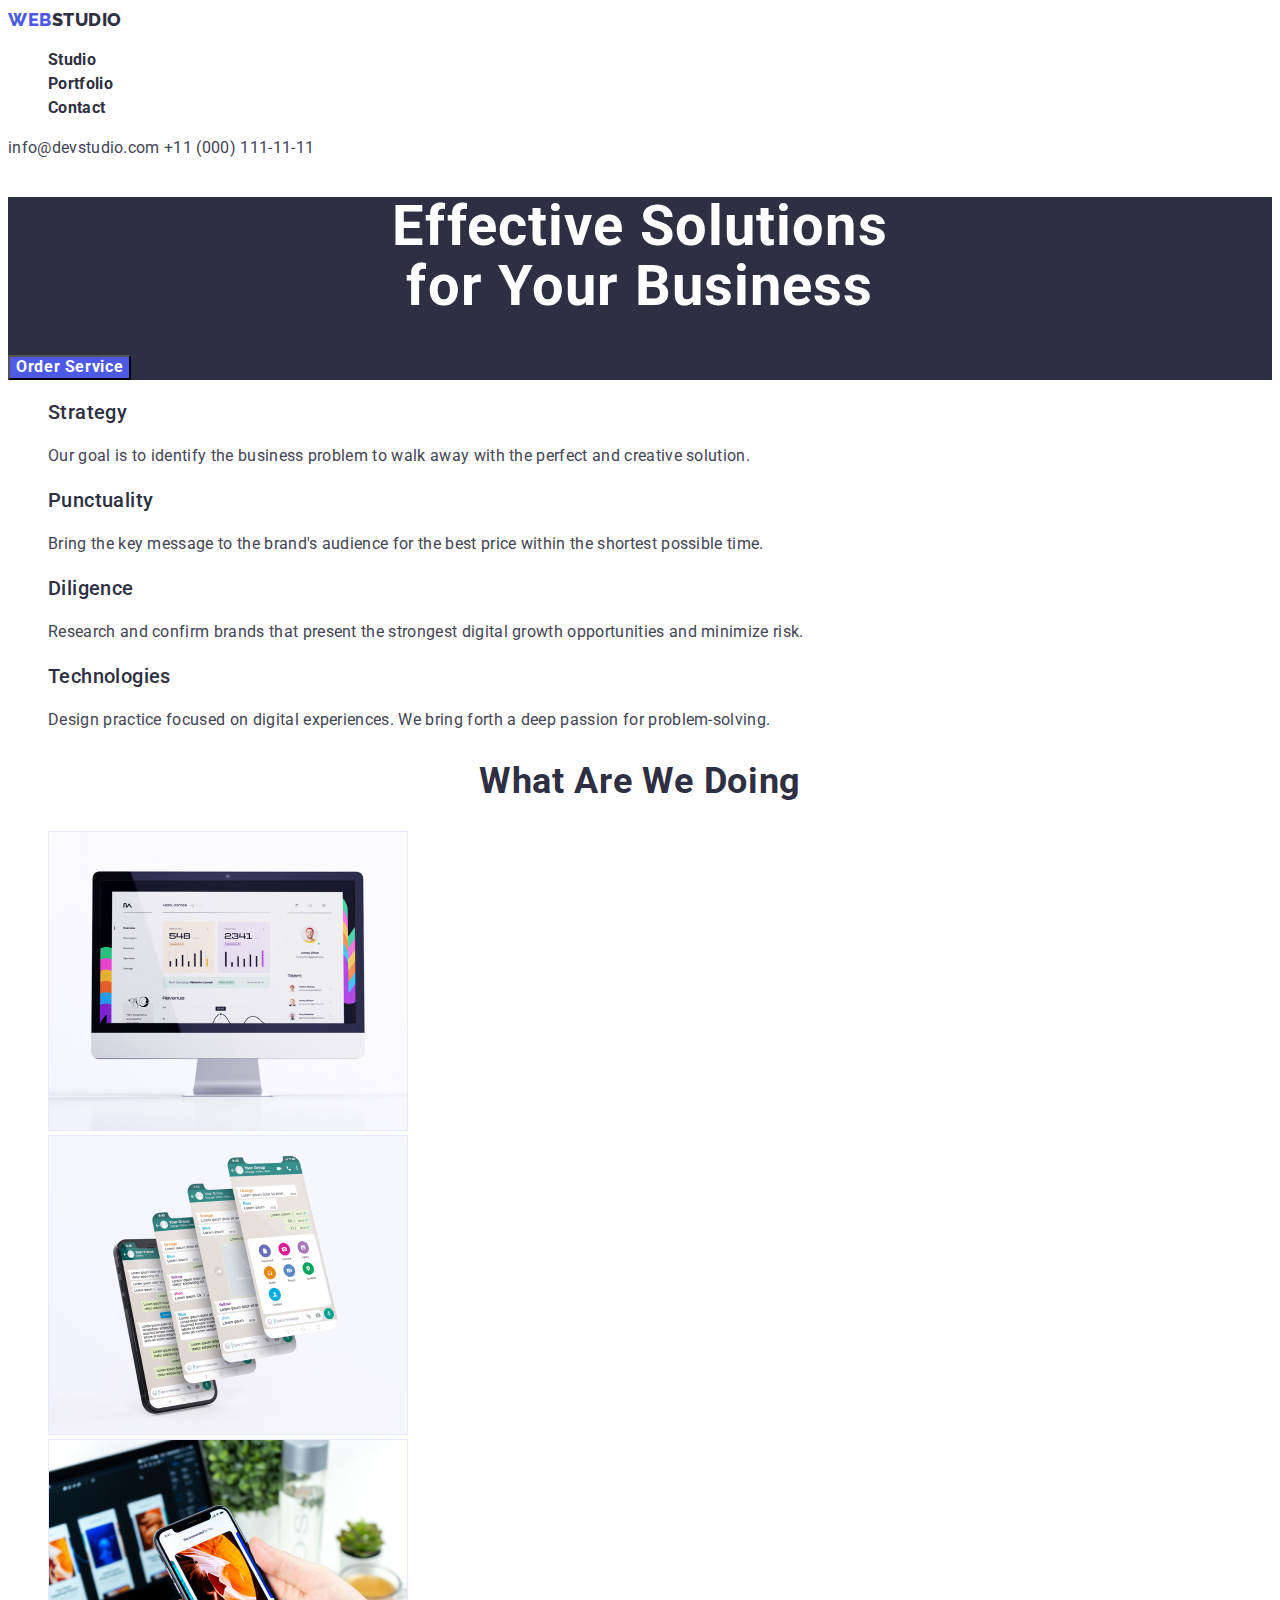
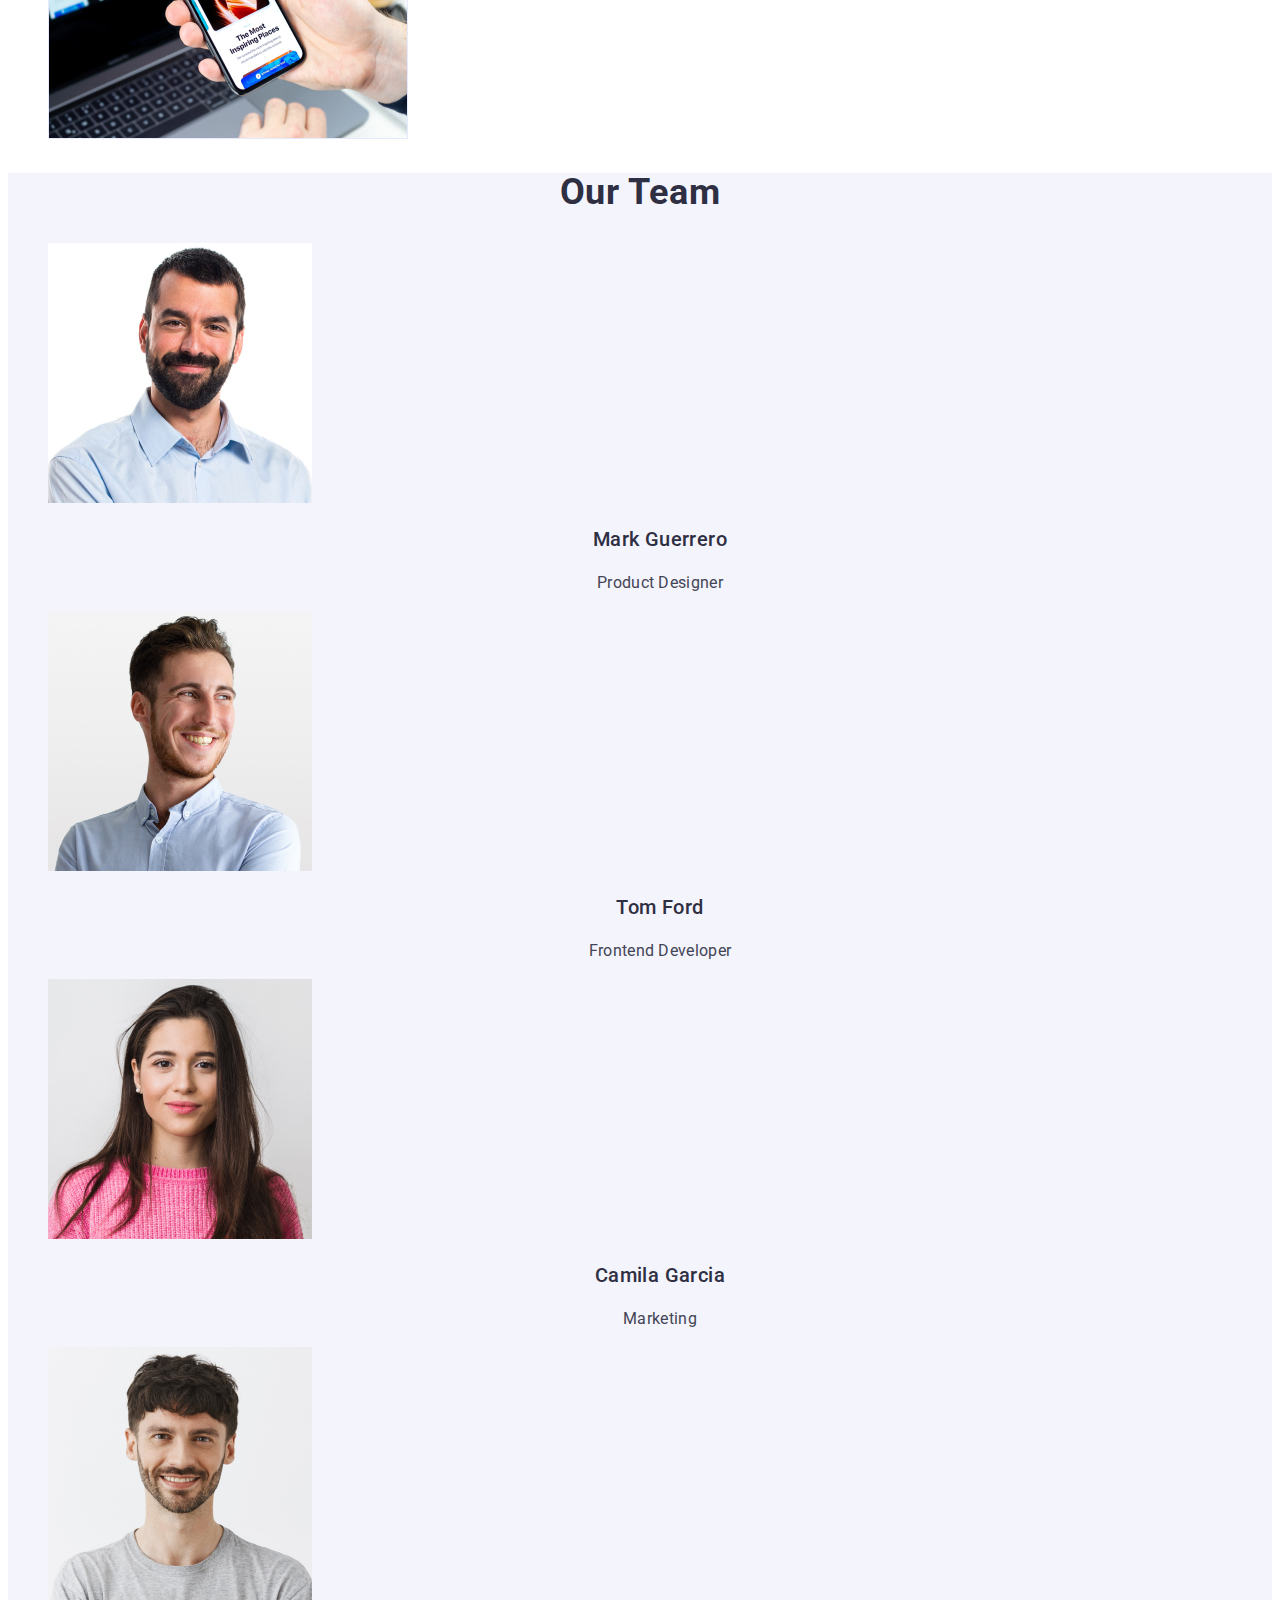
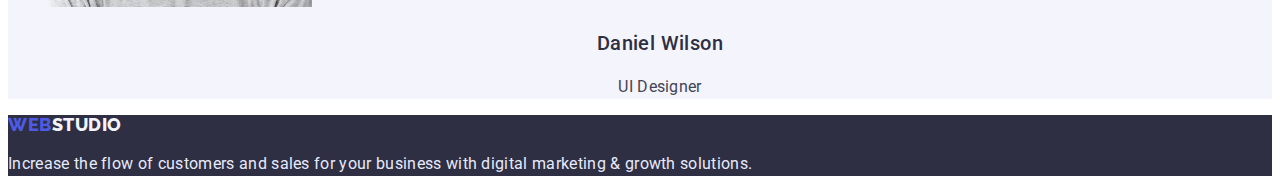
==== index.html @ 723ac025 "Initial commit" ====
<!DOCTYPE html>
<html lang="en">
<head>
    <meta charset="UTF-8">
    <meta http-equiv="X-UA-Compatible" content="IE=edge">
    <meta name="viewport" content="width=device-width, initial-scale=1.0">
    <title>Main</title>
    <link rel="preconnect" href="https://fonts.googleapis.com">
    <link rel="preconnect" href="https://fonts.gstatic.com" crossorigin>
    <link href="https://fonts.googleapis.com/css2?family=Raleway:wght@800&family=Roboto:wght@400;500;700&display=swap" rel="stylesheet">
    <link rel="stylesheet" href="./css/styles.css">
</head>
<body>
    <header class="header-site"> 
         <a href=“/“ class="header-logo link"> <span class="header-logo-item">WEB</span>STUDIO</a> 
        
            <nav class="navigation">
                <ul class="header-list list ">
                    <li class="header-item">
                        <a href="./index.html" class="header-link link ">Studio</a></li>
                    <li class="header-item">
                        <a href="./portfolio.html" class="header-link link ">Portfolio</a></li>
                    <li class="header-item">
                        <a href="/contact" class="header-link link ">Contact</a></li>
                </ul>
     </nav>
            <a href="mailto:info@devstudio.com" class="header-mail link" >info@devstudio.com </a>   
            <a href="tel:+110001111111" class="header-tel link" >+11 (000) 111-11-11</a>    
                
    </header>

    <main class="main-site">
        <section class="hero">
                    <h1 class="hero-title">Effective Solutions <br> for Your Business</h1>
              
                     <button type="button" class="hero-btn">Order Service</button> 
                </section>
       <section class="solution">
        <ul class="solution-list list">
            <li class="solution-item">    
                     <h3 class="solution-pre-title">Strategy</h3> 
                       <p class="solution-item-text">
                        Our goal is to identify the business 
                        problem to walk away with the 
                        perfect and creative solution.
                        </p>              
            </li>
            <li class="solution-item">                             
                <h3 class="solution-pre-title">Punctuality</h3> 
                <p class="solution-item-text">Bring the key message to the 
                brand's audience for the best price 
                   within the shortest possible time. </p>
               
            </li>
            <li class="solution-item">               
                <h3 class="solution-pre-title">Diligence</h3> 
                    <p class="solution-item-text"> Research and confirm brands that 
                    present the strongest digital growth
                    opportunities and minimize risk. </p>               
            </li>
            <li class="solution-item">                               
                <h3 class="solution-pre-title">Technologies</h3>
                   <p class="solution-item-text">Design practice focused on digital
                experiences. We bring forth a deep 
                   passion for problem-solving. </p>              
            </li>
        </ul>
        </section>    
        <section class="work">
            <h2 class="work-title"> What are we doing </h2>
                <ul class="work-list list">
                    <li class="work-item"><img src="img/computer.jpg" alt="computer" width="360" height="300"></li>
                    <li class="work-item"><img src="img/phones.jpg" alt="phones" width="360" height="300"></li>
                    <li class="work-item"><img src="img/phone-laptop.jpg" alt="phone-laptop" width="360" height="300"></li>
                </ul>               
        </section>
        <section class="team">
            <h2 class="team-title"> Our Team </h2>
                <ul class="team-list list">
                    <li class="team-item">
                        <img class="team-item-img"  src="img/Mark-Guerrero.jpg" alt="Foto Mark-Guerrero" width="264" />
                        <h3 class="team-item-name" >Mark Guerrero</h3>
                        <p class="team-item-position">Product Designer</p>
                    </li>
                    <li class="team-item">
                        <img class="team-item-img" src="img/Tom-Ford.jpg" alt="Foto Tom-Ford" width="264" />
                        <h3 class="team-item-name" >Tom Ford</h3>
                        <p class="team-item-position">Frontend Developer</p>
                    </li>
                    <li class="team-item">
                        <img class="team-item-img" src="img/Camila-Garcia.jpg" alt="Foto Camila-Garcia" width="264" />
                        <h3 class="team-item-name" >Camila Garcia</h3>
                        <p class="team-item-position">Marketing</p>
                    </li>
                    <li class="team-item">
                        <img class="team-item-img" src="img/Daniel-Wilson.jpg" alt="Foto Daniel-Wilson" width="264" />
                        <h3 class="team-item-name">Daniel Wilson</h3>
                        <p class="team-item-position">UI Designer</p>
                    </li>
                </ul>
            </section>
    </main>
        
    <footer class="footer-site">
            <a href=“/“ class="footer-logo link"  > <span class="foter-logo-item">WEB</span>STUDIO </a>                                
                   <p class="footer-text"> 
                   Increase the flow of customers and
                   sales for your business with digital
                   marketing & growth solutions.
                   </p>
    </footer>    
</body>                
</html>
---- css/styles.css ----
:root{
    --first-text-color:#FFFFFF;
    --second-text-color:#2E2F42;
    --third-text-color:#434455;
}
body{
font-family: 'Roboto', sans-serif;
}
.list {
    list-style: none;
}
.link{
    text-decoration: none;
}
/*-----------------HEADER--------------- */
.header-site{
    background-color:var(--first-text-color);
}
.header-logo {
font-family: 'Raleway', sans-serif;
font-weight: 800;
font-size: 18px;
line-height: 1.33;
letter-spacing: 0.03em;
text-transform: uppercase;
color: var(--second-text-color);
}
.header-logo-item {
font-family: 'Raleway', sans-serif;
font-weight: 800;
font-size: 18px;
line-height: 1.33;
letter-spacing: 0.03em;
text-transform: uppercase;
color: #4D5AE5;
}
.header-link {
font-weight: 700;
font-size: 16px;
line-height: 1.5;
letter-spacing: 0.02em;
color: var(--second-text-color);
}
.header-mail {
font-size: 16px;
line-height: 1.5;
letter-spacing: 0.02em;
color:var(--third-text-color);
}
.header-tel {
font-size: 16px;
line-height: 1.5;
letter-spacing: 0.02em;
text-transform: uppercase;
color:var(--third-text-color);
}
/*-----------------MAIN S-1--------------- */
.hero {
    background-color: var(--second-text-color);
}
.hero-title {
font-weight: 700;
font-size: 56px;
line-height: 1.07;
text-align: center;
letter-spacing: 0.02em;
color:var(--first-text-color);
}
.hero-btn {
    font-family: inherit;
    font-weight: 700;
    font-size: 16px;
    line-height: 1.18;
    letter-spacing: 0.04em;
    cursor: pointer;
    color:var(--first-text-color);
    background:#4D5AE5;
}
/*-----------------MAIN S-2--------------- */
.solution {  
    background-color:var(--first-text-color); 
}
.solution-list {
}
.solution-item {
}
.solution-pre-title {
font-weight: 500;
font-size: 20px;
line-height: 1.2;
letter-spacing: 0.02em;
color:#2E2F42;
}
.solution-item-text {
font-size: 16px;
line-height: 1.5;
letter-spacing: 0.02em;
color:var(--third-text-color);
}
/*-----------------MAIN S-3--------------- */
.work {
    background-color:var(--first-text-color);
}
.work-title {
font-weight: 700;
font-size: 36px;
line-height: 1.11;
text-align: center;
letter-spacing: 0.02em;
text-transform: capitalize;
color:var(--second-text-color);
}
.work-list {
}
.work-item {
}
/*-----------------MAIN S-4--------------- */
.team {
    background-color:#F4F4FD;
}
.team-title {
font-weight: 700;
font-size: 36px;
line-height: 1.11;
text-align: center;
letter-spacing: 0.02em;
text-transform: capitalize;
color:var(--second-text-color) ;
}
.team-list {
}
.team-item {
}
.team-item-img {
}
.team-item-name {
font-weight: 500;
font-size: 20px;
line-height: 1.2;
text-align: center;
letter-spacing: 0.02em;
color:var(--second-text-color);
}
.team-item-position {
font-size: 16px;
line-height: 1.5;
text-align: center;
letter-spacing: 0.02em;
color:var(--third-text-color);
}
/*-----------------FOOTER--------------- */
.footer-site{
 background-color: var(--second-text-color);
}
.footer-logo {
font-family: 'Raleway';
font-style: normal;
font-weight: 800;
font-size: 18px;
line-height: 1.16;
display: flex;
align-items: center;
letter-spacing: 0.03em;
text-transform: uppercase;
color:#F4F4FD;
}
.foter-logo-item {
font-family: 'Raleway', sans-serif;
font-weight: 800;
font-size: 18px;
line-height: 1.16;
letter-spacing: 0.03em;
text-transform: uppercase;
color: #4D5AE5;
}
.footer-text {
font-size: 16px;
line-height: 1.5;
letter-spacing: 0.02em;
color: #E7E9FC;
}
/*-----------------PORTFOLIO--------------- */
.chose {
}
.chose-list {
}
.chose-item {
}
.chose-btn {
font-weight: 700;
font-size: 16px;
line-height: 1.5;
display: flex;
align-items: center;
text-align: center;
letter-spacing: 0.04em;
color: #4D5AE5;
background:#F4F4FD;
}
.chose-btn:hover{
color: #FFFFFF;
background:#404BBF;
cursor: pointer;
}
.gallery {
}
.gallery-list {
}
.gallery-item {
}
.gallery-item-pretitle {
font-weight: 500;
font-size: 20px;
line-height: 1.2;
letter-spacing: 0.02em;
color:var(--second-text-color);
}
.gallery-item-position {
font-size: 16px;
line-height: 1.5;
letter-spacing: 0.02em;
color: var(--third-text-color);
}
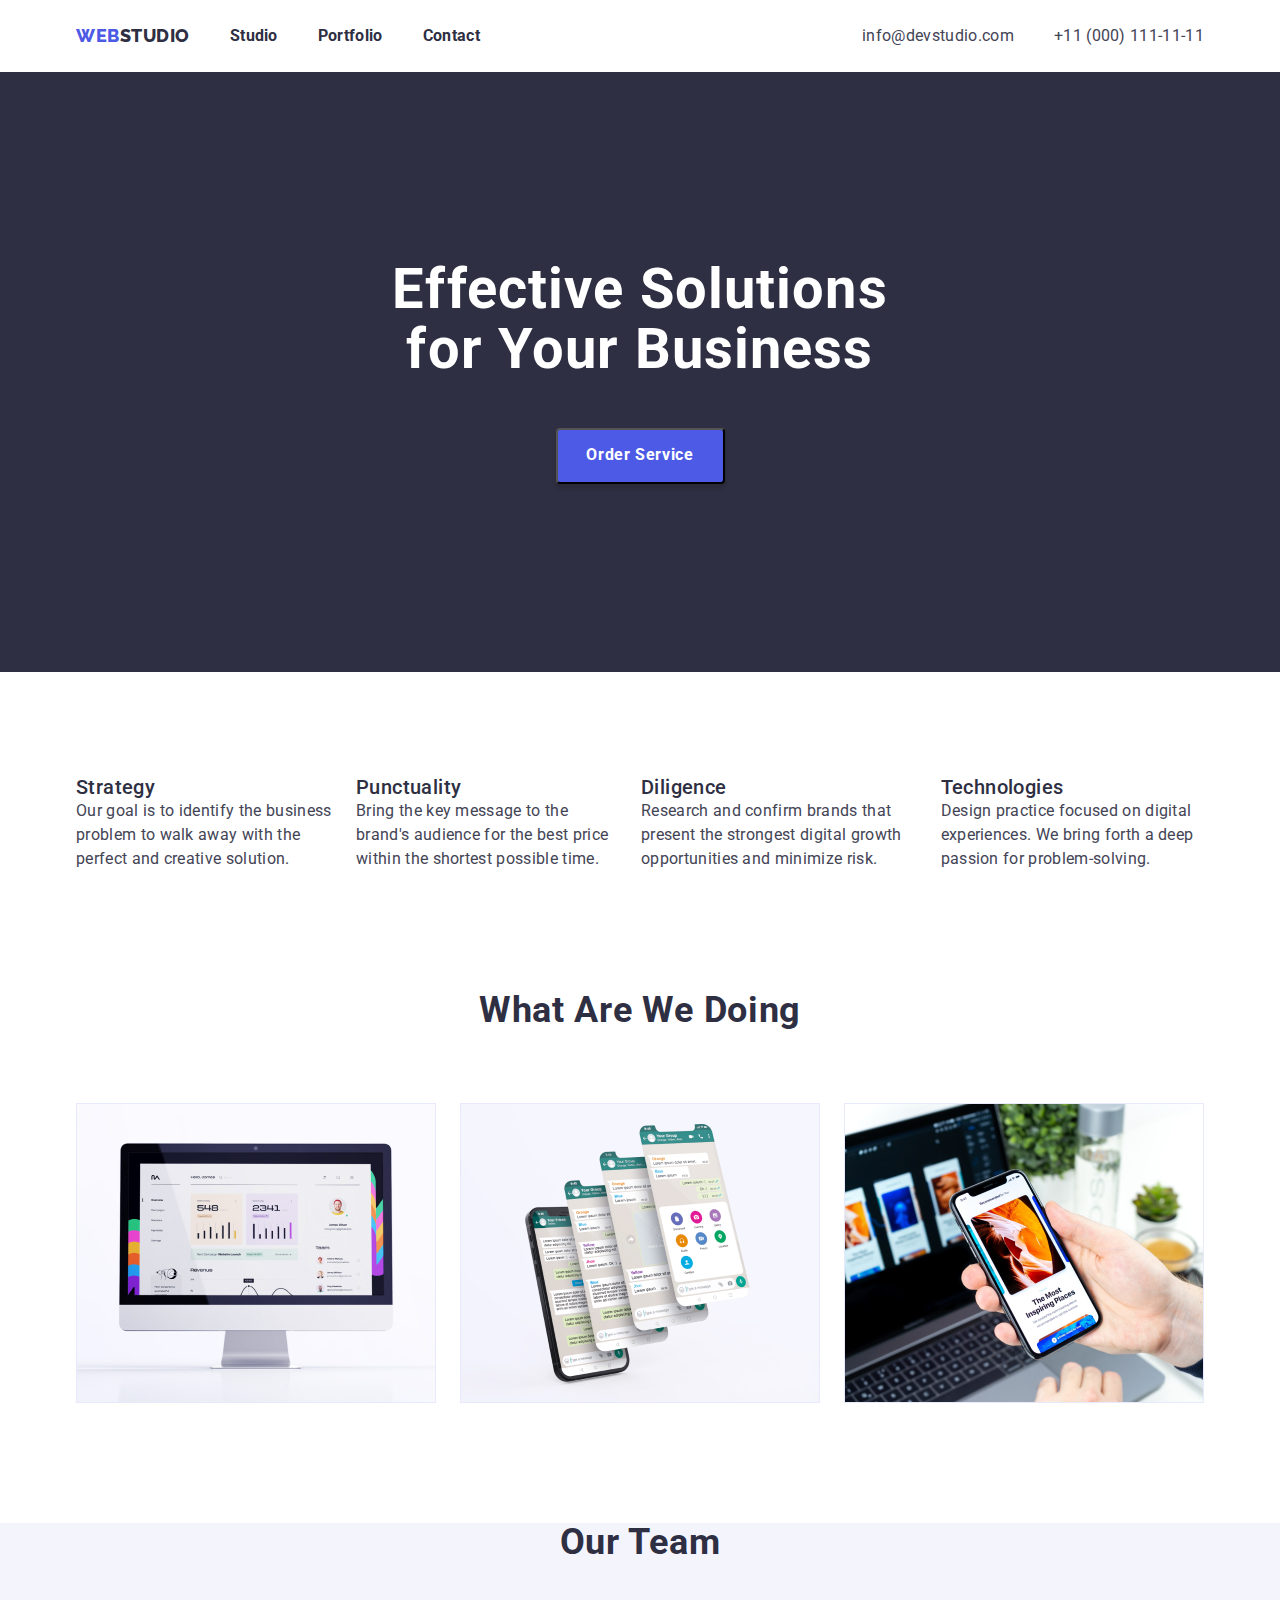
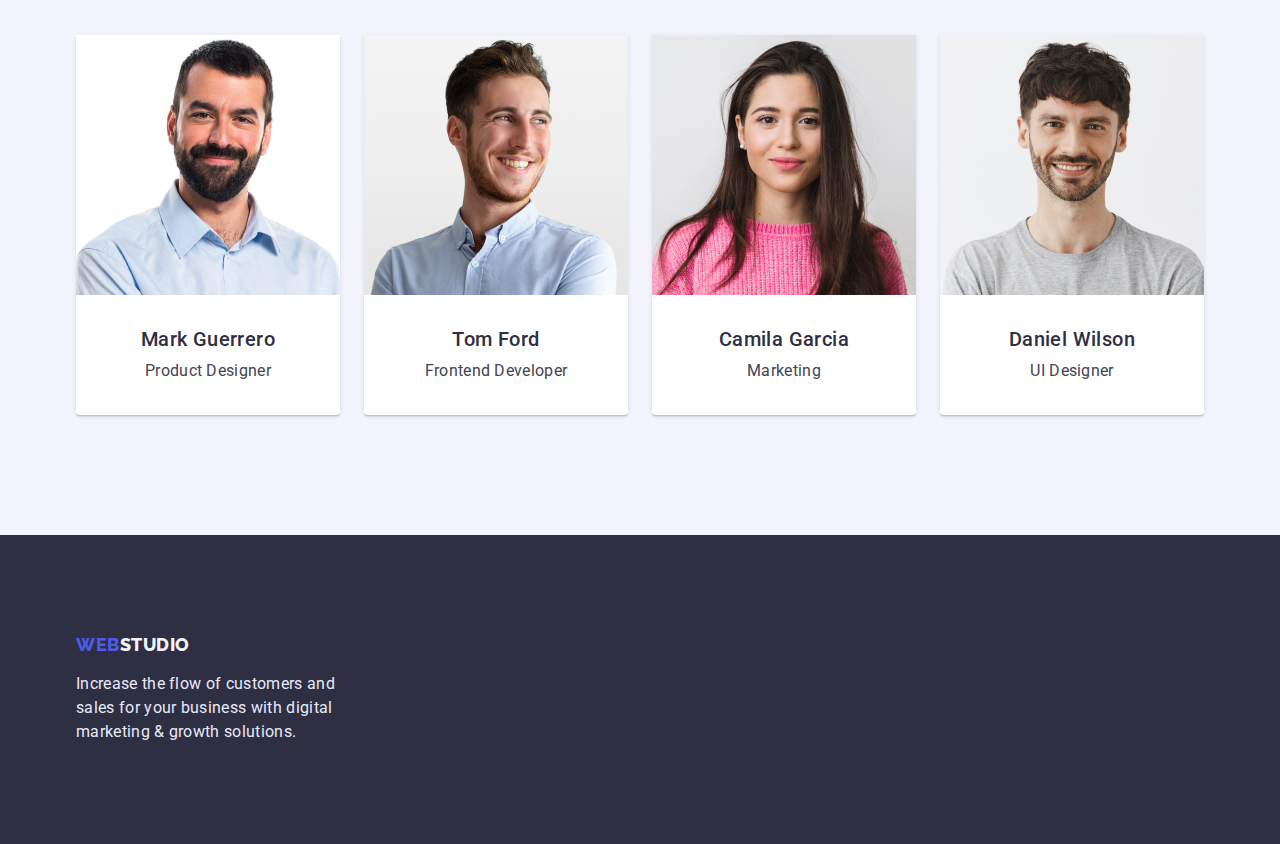
==== commit 01740552: "updated" ====
--- a/index.html
+++ b/index.html
@@ -8,13 +8,14 @@
     <link rel="preconnect" href="https://fonts.googleapis.com">
     <link rel="preconnect" href="https://fonts.gstatic.com" crossorigin>
     <link href="https://fonts.googleapis.com/css2?family=Raleway:wght@800&family=Roboto:wght@400;500;700&display=swap" rel="stylesheet">
+    <link rel="stylesheet" href="./css/modern-normalize.css">
     <link rel="stylesheet" href="./css/styles.css">
 </head>
 <body>
     <header class="header-site"> 
-         <a href=“/“ class="header-logo link"> <span class="header-logo-item">WEB</span>STUDIO</a> 
-        
+        <div class="container">
             <nav class="navigation">
+                <a href=“/“ class="header-logo link"> <span class="header-logo-item">WEB</span>STUDIO</a>
                 <ul class="header-list list ">
                     <li class="header-item">
                         <a href="./index.html" class="header-link link ">Studio</a></li>
@@ -26,16 +27,18 @@
      </nav>
             <a href="mailto:info@devstudio.com" class="header-mail link" >info@devstudio.com </a>   
             <a href="tel:+110001111111" class="header-tel link" >+11 (000) 111-11-11</a>    
-                
+        </div>        
     </header>
 
     <main class="main-site">
         <section class="hero">
+            <div class="container">
                     <h1 class="hero-title">Effective Solutions <br> for Your Business</h1>
-              
                      <button type="button" class="hero-btn">Order Service</button> 
+                     <div>
                 </section>
        <section class="solution">
+        <div class="container">
         <ul class="solution-list list">
             <li class="solution-item">    
                      <h3 class="solution-pre-title">Strategy</h3> 
@@ -65,16 +68,20 @@
                    passion for problem-solving. </p>              
             </li>
         </ul>
+            </div>
         </section>    
         <section class="work">
+            <div class="container">
             <h2 class="work-title"> What are we doing </h2>
                 <ul class="work-list list">
                     <li class="work-item"><img src="img/computer.jpg" alt="computer" width="360" height="300"></li>
                     <li class="work-item"><img src="img/phones.jpg" alt="phones" width="360" height="300"></li>
                     <li class="work-item"><img src="img/phone-laptop.jpg" alt="phone-laptop" width="360" height="300"></li>
-                </ul>               
+                </ul>
+            </div>               
         </section>
         <section class="team">
+            <div class="container">
             <h2 class="team-title"> Our Team </h2>
                 <ul class="team-list list">
                     <li class="team-item">
@@ -98,16 +105,19 @@
                         <p class="team-item-position">UI Designer</p>
                     </li>
                 </ul>
+            </div>
             </section>
     </main>
         
     <footer class="footer-site">
+        <div class="container">
             <a href=“/“ class="footer-logo link"  > <span class="foter-logo-item">WEB</span>STUDIO </a>                                
                    <p class="footer-text"> 
                    Increase the flow of customers and
                    sales for your business with digital
                    marketing & growth solutions.
                    </p>
+                </div>
     </footer>    
 </body>                
 </html>--- a/css/styles.css
+++ b/css/styles.css
@@ -1,223 +1,322 @@
-:root{
-    --first-text-color:#FFFFFF;
-    --second-text-color:#2E2F42;
-    --third-text-color:#434455;
-}
-body{
-font-family: 'Roboto', sans-serif;
+/** @format */
+
+:root {
+  --first-text-color: #ffffff;
+  --second-text-color: #2e2f42;
+  --third-text-color: #434455;
+}
+p,
+h1,
+h2,
+h3,
+h4,
+h5,
+h6 {
+  margin: 0;
+}
+ul,
+ol {
+  margin: 0;
+  padding-left: 0;
+}
+
+img {
+  display: block;
+}
+body {
+  font-family: "Roboto", sans-serif;
 }
 .list {
-    list-style: none;
-}
-.link{
-    text-decoration: none;
-}
+  list-style: none;
+}
+.link {
+  text-decoration: none;
+}
+.container {
+  width: 1158px;
+  padding-left: 15px;
+  padding-right: 15px;
+  margin: 0 auto;
+}
+
 /*-----------------HEADER--------------- */
-.header-site{
-    background-color:var(--first-text-color);
+.header-site {
+  background-color: var(--first-text-color);
+  padding-top: 24px;
+  padding-bottom: 24px;
+}
+.header-site > .container {
+  display: flex;
+  align-items: center;
+}
+.navigation {
+  display: flex;
+  align-items: center;
+  margin-right: auto;
+  gap: 40px;
+}
+.header-list {
+  display: flex;
+  gap: 40px;
 }
 .header-logo {
-font-family: 'Raleway', sans-serif;
-font-weight: 800;
-font-size: 18px;
-line-height: 1.33;
-letter-spacing: 0.03em;
-text-transform: uppercase;
-color: var(--second-text-color);
+  font-family: "Raleway", sans-serif;
+  font-weight: 800;
+  font-size: 18px;
+  line-height: 1.33;
+  letter-spacing: 0.03em;
+  text-transform: uppercase;
+  color: var(--second-text-color);
 }
 .header-logo-item {
-font-family: 'Raleway', sans-serif;
-font-weight: 800;
-font-size: 18px;
-line-height: 1.33;
-letter-spacing: 0.03em;
-text-transform: uppercase;
-color: #4D5AE5;
+  font-family: "Raleway", sans-serif;
+  font-weight: 800;
+  font-size: 18px;
+  line-height: 1.33;
+  letter-spacing: 0.03em;
+  text-transform: uppercase;
+  color: #4d5ae5;
 }
 .header-link {
-font-weight: 700;
-font-size: 16px;
-line-height: 1.5;
-letter-spacing: 0.02em;
-color: var(--second-text-color);
+  font-weight: 700;
+  font-size: 16px;
+  line-height: 1.5;
+  letter-spacing: 0.02em;
+  color: var(--second-text-color);
 }
 .header-mail {
-font-size: 16px;
-line-height: 1.5;
-letter-spacing: 0.02em;
-color:var(--third-text-color);
+  font-size: 16px;
+  line-height: 1.5;
+  letter-spacing: 0.02em;
+  color: var(--third-text-color);
+  margin-right: 40px;
 }
 .header-tel {
-font-size: 16px;
-line-height: 1.5;
-letter-spacing: 0.02em;
-text-transform: uppercase;
-color:var(--third-text-color);
+  font-size: 16px;
+  line-height: 1.5;
+  letter-spacing: 0.02em;
+  text-transform: uppercase;
+  color: var(--third-text-color);
 }
 /*-----------------MAIN S-1--------------- */
 .hero {
-    background-color: var(--second-text-color);
+  background-color: var(--second-text-color);
+  padding-top: 188px;
+  padding-bottom: 188px;
+  display: flex;
 }
 .hero-title {
-font-weight: 700;
-font-size: 56px;
-line-height: 1.07;
-text-align: center;
-letter-spacing: 0.02em;
-color:var(--first-text-color);
+  font-weight: 700;
+  font-size: 56px;
+  line-height: 1.07;
+  text-align: center;
+  letter-spacing: 0.02em;
+  color: var(--first-text-color);
+  margin-bottom: 48px;
 }
 .hero-btn {
-    font-family: inherit;
-    font-weight: 700;
-    font-size: 16px;
-    line-height: 1.18;
-    letter-spacing: 0.04em;
-    cursor: pointer;
-    color:var(--first-text-color);
-    background:#4D5AE5;
+  width: 169px;
+  height: 56px;
+  font-family: inherit;
+  font-weight: 700;
+  font-size: 16px;
+  line-height: 1.18;
+  letter-spacing: 0.04em;
+  align-items: center;
+  cursor: pointer;
+  color: var(--first-text-color);
+  background: #4d5ae5;
+  box-shadow: 0px 4px 4px rgba(0, 0, 0, 0.15);
+  border-radius: 4px;
+  display: block;
+  margin: auto;
 }
 /*-----------------MAIN S-2--------------- */
-.solution {  
-    background-color:var(--first-text-color); 
+.solution {
+  background-color: var(--first-text-color);
+  padding-top: 103px;
 }
 .solution-list {
+  display: flex;
+  gap: 24px;
 }
 .solution-item {
 }
 .solution-pre-title {
-font-weight: 500;
-font-size: 20px;
-line-height: 1.2;
-letter-spacing: 0.02em;
-color:#2E2F42;
+  font-weight: 500;
+  font-size: 20px;
+  line-height: 1.2;
+  letter-spacing: 0.02em;
+  color: #2e2f42;
 }
 .solution-item-text {
-font-size: 16px;
-line-height: 1.5;
-letter-spacing: 0.02em;
-color:var(--third-text-color);
+  font-size: 16px;
+  line-height: 1.5;
+  letter-spacing: 0.02em;
+  color: var(--third-text-color);
 }
 /*-----------------MAIN S-3--------------- */
 .work {
-    background-color:var(--first-text-color);
+  background-color: var(--first-text-color);
+  padding-top: 120px;
+  padding-bottom: 120px;
 }
 .work-title {
-font-weight: 700;
-font-size: 36px;
-line-height: 1.11;
-text-align: center;
-letter-spacing: 0.02em;
-text-transform: capitalize;
-color:var(--second-text-color);
+  font-weight: 700;
+  font-size: 36px;
+  line-height: 1.11;
+  text-align: center;
+  letter-spacing: 0.02em;
+  text-transform: capitalize;
+  color: var(--second-text-color);
 }
 .work-list {
+  display: flex;
+  gap: 24px;
+  margin-top: 72px;
 }
 .work-item {
 }
 /*-----------------MAIN S-4--------------- */
 .team {
-    background-color:#F4F4FD;
+  background-color: #f4f4fd;
+  padding-bottom: 120px;
 }
 .team-title {
-font-weight: 700;
-font-size: 36px;
-line-height: 1.11;
-text-align: center;
-letter-spacing: 0.02em;
-text-transform: capitalize;
-color:var(--second-text-color) ;
+  font-weight: 700;
+  font-size: 36px;
+  line-height: 1.11;
+  text-align: center;
+  letter-spacing: 0.02em;
+  text-transform: capitalize;
+  color: var(--second-text-color);
 }
 .team-list {
+  display: flex;
+  gap: 24px;
+  margin-top: 72px;
 }
 .team-item {
-}
-.team-item-img {
+  background-color: var(--first-text-color);
+  box-shadow: 0px 1px 6px rgba(46, 47, 66, 0.08),
+    0px 1px 1px rgba(46, 47, 66, 0.16), 0px 2px 1px rgba(46, 47, 66, 0.08);
+  border-radius: 0px 0px 4px 4px;
 }
 .team-item-name {
-font-weight: 500;
-font-size: 20px;
-line-height: 1.2;
-text-align: center;
-letter-spacing: 0.02em;
-color:var(--second-text-color);
+  font-weight: 500;
+  font-size: 20px;
+  line-height: 1.2;
+  text-align: center;
+  letter-spacing: 0.02em;
+  color: var(--second-text-color);
+  margin-top: 32px;
 }
 .team-item-position {
-font-size: 16px;
-line-height: 1.5;
-text-align: center;
-letter-spacing: 0.02em;
-color:var(--third-text-color);
+  font-size: 16px;
+  line-height: 1.5;
+  text-align: center;
+  letter-spacing: 0.02em;
+  color: var(--third-text-color);
+  margin-top: 8px;
+  margin-bottom: 32px;
 }
 /*-----------------FOOTER--------------- */
-.footer-site{
- background-color: var(--second-text-color);
+.footer-site {
+  background-color: var(--second-text-color);
+  padding-top: 100px;
+  padding-bottom: 100px;
 }
 .footer-logo {
-font-family: 'Raleway';
-font-style: normal;
-font-weight: 800;
-font-size: 18px;
-line-height: 1.16;
-display: flex;
-align-items: center;
-letter-spacing: 0.03em;
-text-transform: uppercase;
-color:#F4F4FD;
+  font-family: "Raleway";
+  font-style: normal;
+  font-weight: 800;
+  font-size: 18px;
+  line-height: 1.16;
+  display: flex;
+  align-items: center;
+  letter-spacing: 0.03em;
+  text-transform: uppercase;
+  color: #f4f4fd;
 }
 .foter-logo-item {
-font-family: 'Raleway', sans-serif;
-font-weight: 800;
-font-size: 18px;
-line-height: 1.16;
-letter-spacing: 0.03em;
-text-transform: uppercase;
-color: #4D5AE5;
+  font-family: "Raleway", sans-serif;
+  font-weight: 800;
+  font-size: 18px;
+  line-height: 1.16;
+  letter-spacing: 0.03em;
+  text-transform: uppercase;
+  color: #4d5ae5;
 }
 .footer-text {
-font-size: 16px;
-line-height: 1.5;
-letter-spacing: 0.02em;
-color: #E7E9FC;
+  width: 264px;
+  font-size: 16px;
+  line-height: 1.5;
+  letter-spacing: 0.02em;
+  color: #e7e9fc;
+  margin-top: 16px;
 }
 /*-----------------PORTFOLIO--------------- */
 .chose {
+  padding-top: 96px;
+  padding-bottom: 72px;
 }
 .chose-list {
+  display: flex;
+  justify-content: center;
+  gap: 24px;
 }
 .chose-item {
 }
 .chose-btn {
-font-weight: 700;
-font-size: 16px;
-line-height: 1.5;
-display: flex;
-align-items: center;
-text-align: center;
-letter-spacing: 0.04em;
-color: #4D5AE5;
-background:#F4F4FD;
-}
-.chose-btn:hover{
-color: #FFFFFF;
-background:#404BBF;
-cursor: pointer;
+  font-weight: 700;
+  font-size: 16px;
+  line-height: 1.5;
+  display: flex;
+  align-items: center;
+  text-align: center;
+  letter-spacing: 0.04em;
+  color: #4d5ae5;
+  background: #f4f4fd;
+  border: 1px solid #e7e9fc;
+  border-radius: 4px;
+  padding: 12px 24px 12px 24px;
+}
+.chose-btn:hover {
+  color: #ffffff;
+  background: #404bbf;
+  cursor: pointer;
 }
 .gallery {
+  padding-bottom: 120px;
 }
 .gallery-list {
+  display: flex;
+  justify-content: center;
+  gap: 24px;
+  flex-wrap: wrap;
+}
+.gallery-item:nth-child(-n + 6) {
+  margin-bottom: 48px;
 }
 .gallery-item {
+  width: 360px;
+  height: 420px;
+  border: 1px solid #e7e9fc;
 }
 .gallery-item-pretitle {
-font-weight: 500;
-font-size: 20px;
-line-height: 1.2;
-letter-spacing: 0.02em;
-color:var(--second-text-color);
+  font-weight: 500;
+  font-size: 20px;
+  line-height: 1.2;
+  letter-spacing: 0.02em;
+  color: var(--second-text-color);
+  margin-top: 32px;
+  margin-bottom: 8px;
+  padding-left: 16px;
 }
 .gallery-item-position {
-font-size: 16px;
-line-height: 1.5;
-letter-spacing: 0.02em;
-color: var(--third-text-color);
-}
+  font-size: 16px;
+  line-height: 1.5;
+  letter-spacing: 0.02em;
+  padding-left: 16px;
+  color: var(--third-text-color);
+}
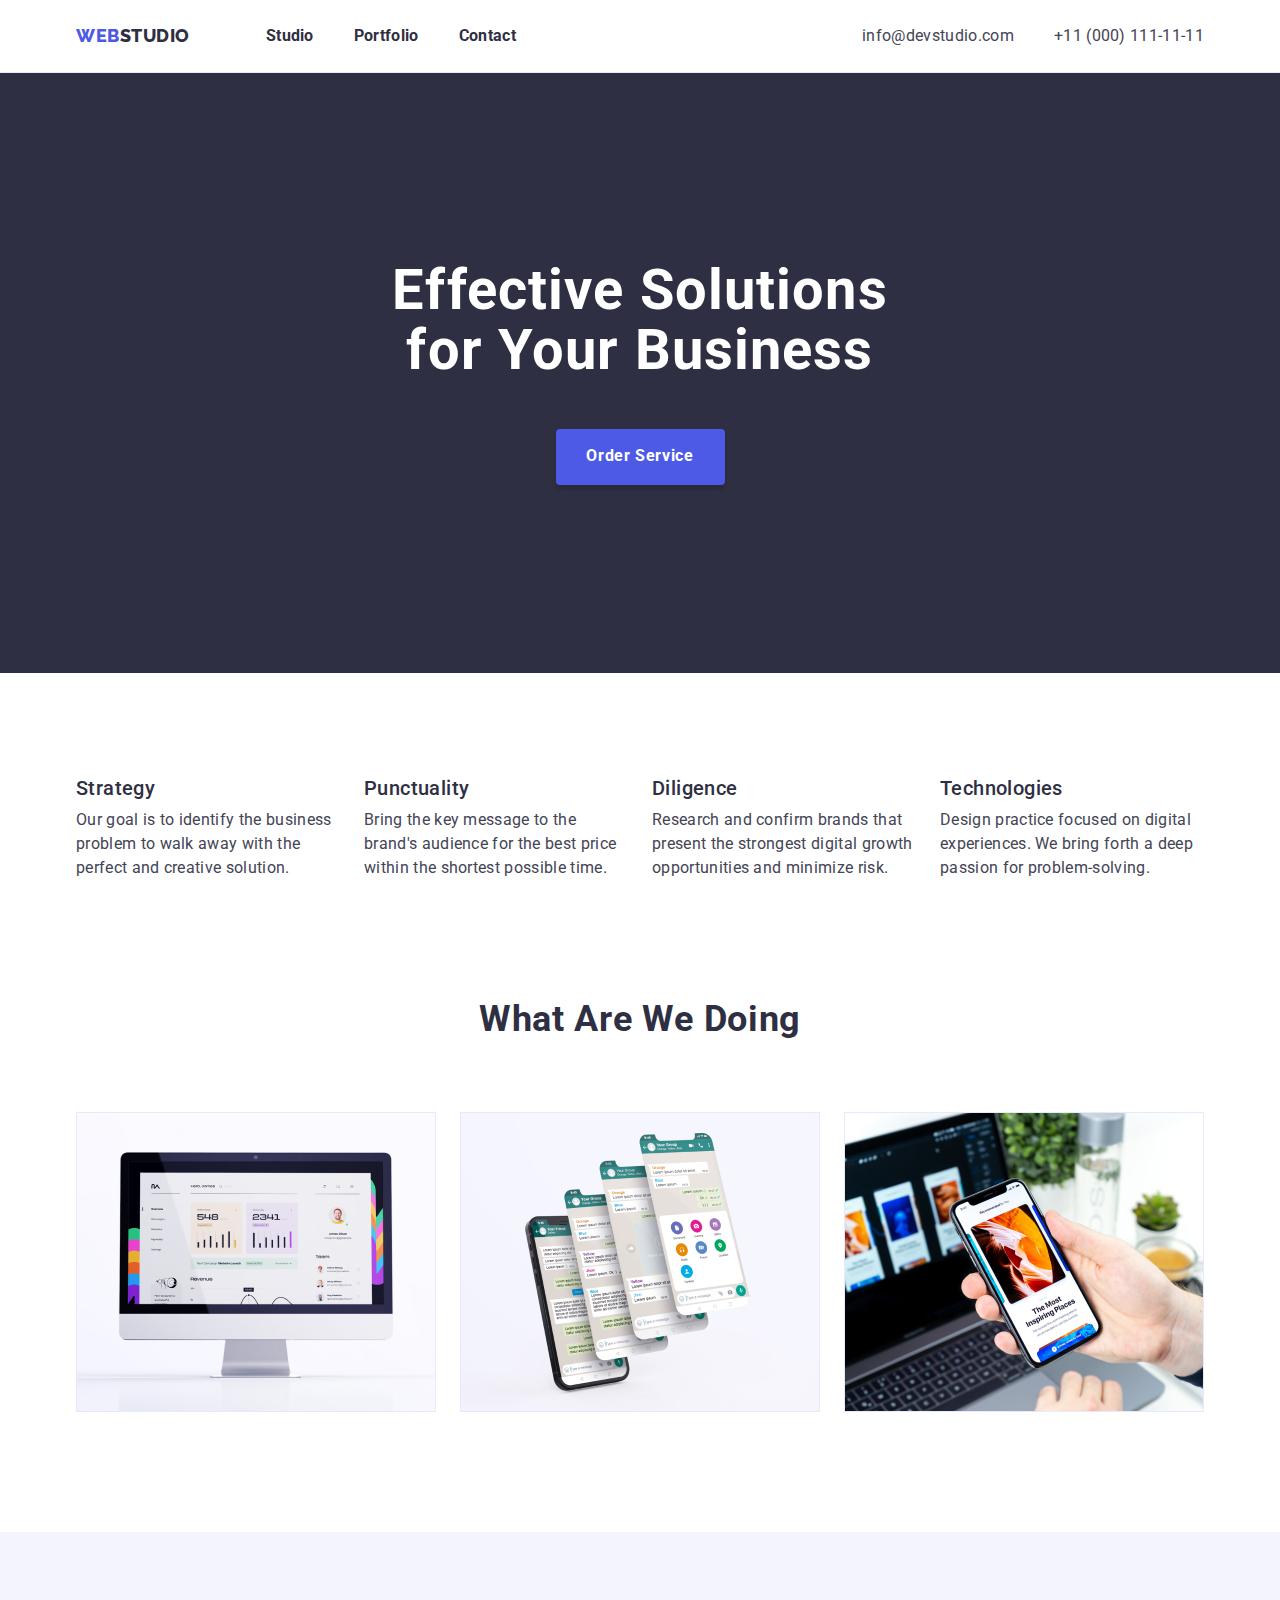
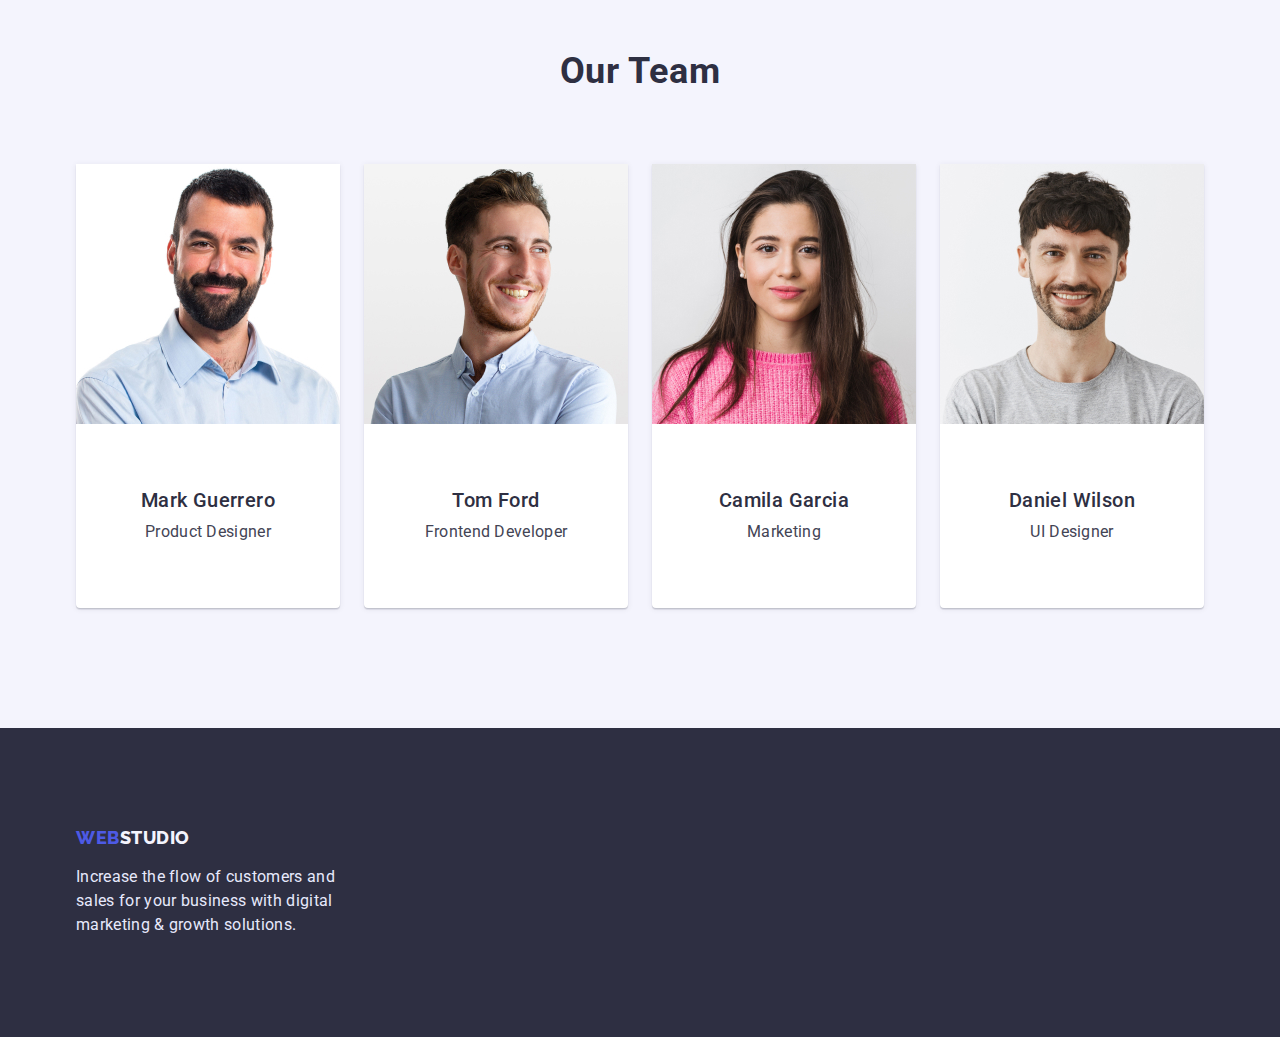
==== commit bbc9606a: "updated" ====
--- a/index.html
+++ b/index.html
@@ -14,6 +14,7 @@
 <body>
     <header class="header-site"> 
         <div class="container">
+            
             <nav class="navigation">
                 <a href=“/“ class="header-logo link"> <span class="header-logo-item">WEB</span>STUDIO</a>
                 <ul class="header-list list ">
@@ -27,7 +28,7 @@
      </nav>
             <a href="mailto:info@devstudio.com" class="header-mail link" >info@devstudio.com </a>   
             <a href="tel:+110001111111" class="header-tel link" >+11 (000) 111-11-11</a>    
-        </div>        
+    </div>        
     </header>
 
     <main class="main-site">
@@ -86,23 +87,31 @@
                 <ul class="team-list list">
                     <li class="team-item">
                         <img class="team-item-img"  src="img/Mark-Guerrero.jpg" alt="Foto Mark-Guerrero" width="264" />
-                        <h3 class="team-item-name" >Mark Guerrero</h3>
+                        <div class="team-item-padding">
+                            <h3 class="team-item-name" >Mark Guerrero</h3>
                         <p class="team-item-position">Product Designer</p>
+                        </div>
                     </li>
                     <li class="team-item">
                         <img class="team-item-img" src="img/Tom-Ford.jpg" alt="Foto Tom-Ford" width="264" />
+                        <div class="team-item-padding">
                         <h3 class="team-item-name" >Tom Ford</h3>
                         <p class="team-item-position">Frontend Developer</p>
+                        </div>
                     </li>
                     <li class="team-item">
                         <img class="team-item-img" src="img/Camila-Garcia.jpg" alt="Foto Camila-Garcia" width="264" />
+                        <div class="team-item-padding">
                         <h3 class="team-item-name" >Camila Garcia</h3>
                         <p class="team-item-position">Marketing</p>
+                        </div>
                     </li>
                     <li class="team-item">
                         <img class="team-item-img" src="img/Daniel-Wilson.jpg" alt="Foto Daniel-Wilson" width="264" />
+                        <div class="team-item-padding">
                         <h3 class="team-item-name">Daniel Wilson</h3>
                         <p class="team-item-position">UI Designer</p>
+                        </div>
                     </li>
                 </ul>
             </div>
--- a/css/styles.css
+++ b/css/styles.css
@@ -44,6 +44,7 @@
   background-color: var(--first-text-color);
   padding-top: 24px;
   padding-bottom: 24px;
+  border-bottom: 1px solid #e7e9fc;
 }
 .header-site > .container {
   display: flex;
@@ -53,7 +54,7 @@
   display: flex;
   align-items: center;
   margin-right: auto;
-  gap: 40px;
+  gap: 76px;
 }
 .header-list {
   display: flex;
@@ -98,6 +99,7 @@
   text-transform: uppercase;
   color: var(--third-text-color);
 }
+
 /*-----------------MAIN S-1--------------- */
 .hero {
   background-color: var(--second-text-color);
@@ -127,6 +129,7 @@
   color: var(--first-text-color);
   background: #4d5ae5;
   box-shadow: 0px 4px 4px rgba(0, 0, 0, 0.15);
+  border: none;
   border-radius: 4px;
   display: block;
   margin: auto;
@@ -141,6 +144,7 @@
   gap: 24px;
 }
 .solution-item {
+  width: 264px;
 }
 .solution-pre-title {
   font-weight: 500;
@@ -148,6 +152,7 @@
   line-height: 1.2;
   letter-spacing: 0.02em;
   color: #2e2f42;
+  margin-bottom: 8px;
 }
 .solution-item-text {
   font-size: 16px;
@@ -180,6 +185,7 @@
 /*-----------------MAIN S-4--------------- */
 .team {
   background-color: #f4f4fd;
+  padding-top: 120px;
   padding-bottom: 120px;
 }
 .team-title {
@@ -219,6 +225,9 @@
   color: var(--third-text-color);
   margin-top: 8px;
   margin-bottom: 32px;
+}
+.team-item-padding {
+  padding: 32px 16px 32px 16px;
 }
 /*-----------------FOOTER--------------- */
 .footer-site {
@@ -256,9 +265,19 @@
   margin-top: 16px;
 }
 /*-----------------PORTFOLIO--------------- */
-.chose {
+.header-site-portfolio {
+  background-color: var(--first-text-color);
+  padding-top: 24px;
+  padding-bottom: 24px;
+  border-bottom: 1px solid #e7e9fc;
+}
+.header-site-portfolio > .container {
+  display: flex;
+  align-items: center;
+}
+.section-portfolio {
   padding-top: 96px;
-  padding-bottom: 72px;
+  padding-bottom: 120px;
 }
 .chose-list {
   display: flex;
@@ -287,21 +306,19 @@
   cursor: pointer;
 }
 .gallery {
-  padding-bottom: 120px;
 }
 .gallery-list {
   display: flex;
   justify-content: center;
   gap: 24px;
   flex-wrap: wrap;
-}
-.gallery-item:nth-child(-n + 6) {
-  margin-bottom: 48px;
+  margin-top: 72px;
 }
 .gallery-item {
   width: 360px;
   height: 420px;
   border: 1px solid #e7e9fc;
+  margin-bottom: 48px;
 }
 .gallery-item-pretitle {
   font-weight: 500;
